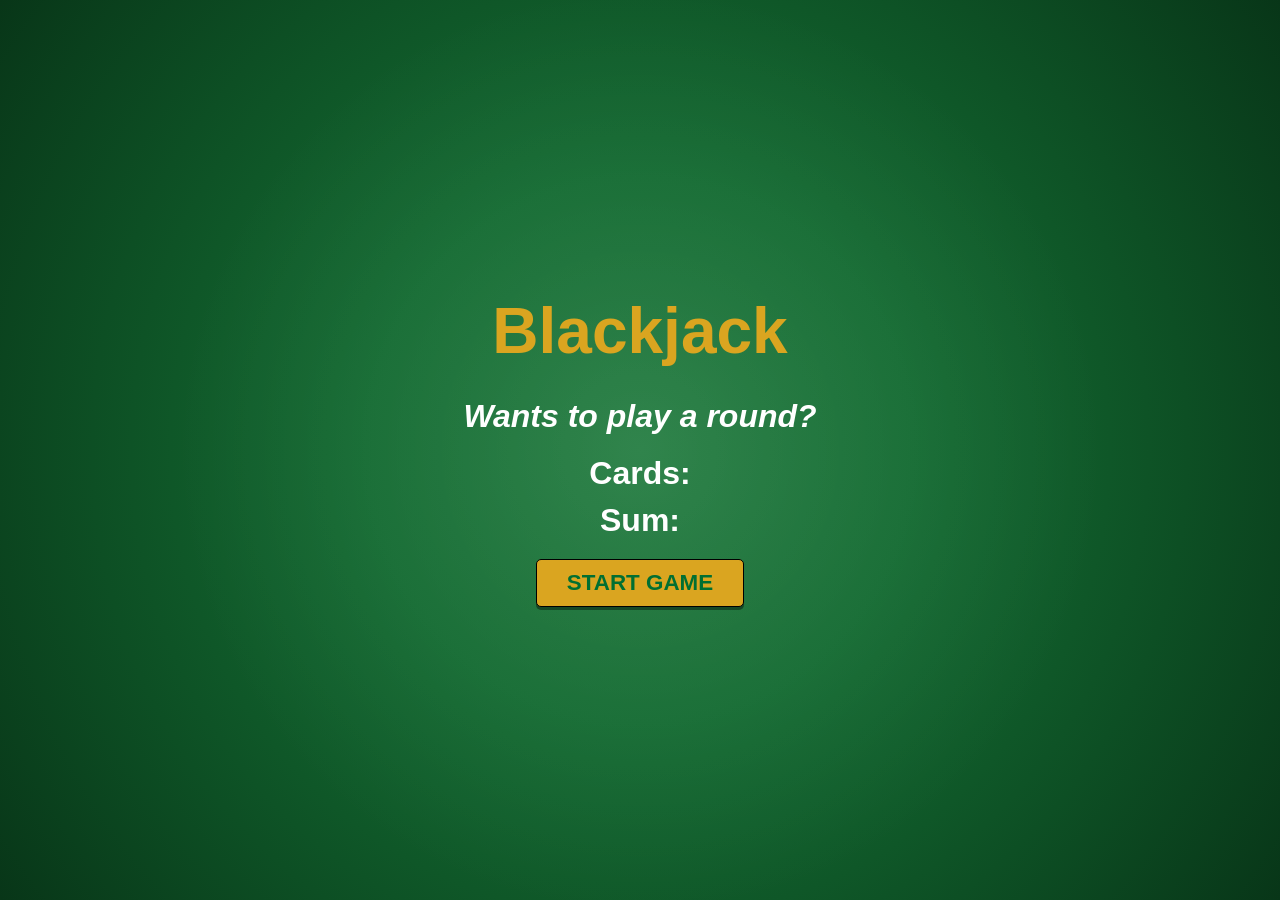
==== Blackjack game/index.html @ 888b8d4b "blackjack game" ====
<!doctype html>
<html lang="en">
  <head>
    <meta charset="UTF-8" />
    <meta name="viewport" content="width=device-width, initial-scale=1.0" />
    <link rel="stylesheet" href="style.css" />
    <title>Play Blackjack</title>
  </head>
  <body>
    <h1>Blackjack</h1>
    <main>
      <p id="message-el">Wants to play a round?</p>
      <p id="cards-el">Cards:</p>
      <p id="sum-el">Sum:</p>
      <button onclick="startGame()" id="start-game">START GAME</button>
      <button onclick="drawNewCard()" id="new-card">NEW CARD</button>
      <button onclick="restartGame()" id="restart-game">RESTART GAME</button>
    </main>
    <script src="index.js"></script>
  </body>
</html>
---- Blackjack game/style.css ----
* {
  margin: 0;
  padding: 0;
  box-sizing: border-box;
}

body {
  height: 100vh;
  background:
    radial-gradient(
      circle at center,
      rgba(255, 255, 255, 0.08),
      transparent 60%
    ),
    radial-gradient(
      circle at center,
      #1f7a3d 0%,
      #146b32 35%,
      #0d4f24 70%,
      #083618 100%
    );

  font-family:
    "Trebuchet MS", "Lucida Sans Unicode", "Lucida Grande", Arial, sans-serif;
  font-weight: bold;
  color: white;
  display: flex;
  flex-flow: column;
  align-items: center;
  justify-content: center;
  gap: 30px;
}

h1 {
  color: goldenrod;
  font-size: 4em;
}

main {
  display: flex;
  flex-flow: column;
  align-items: center;
  font-size: 2em;
}

#cards-el {
  margin-bottom: 10px;
}

#message-el {
  font-style: italic;
  margin-bottom: 20px;
  text-align: center;
}

button.active {
  display: block;
  padding: 10px 30px;
  margin-top: 20px;
  font-weight: bold;
  font-size: 0.7em;
  border-radius: 5px;
  border: none;
  color: #016f32;
  background-color: goldenrod;
  cursor: pointer;
  box-shadow: 0 3px 0 rgba(0, 0, 0, 0.4);
  transition: transform 0.1s ease;
  border: 1px solid black;
}

button {
  display: none;
}

button:active {
  transform: translateY(3px);
  box-shadow: none;
}
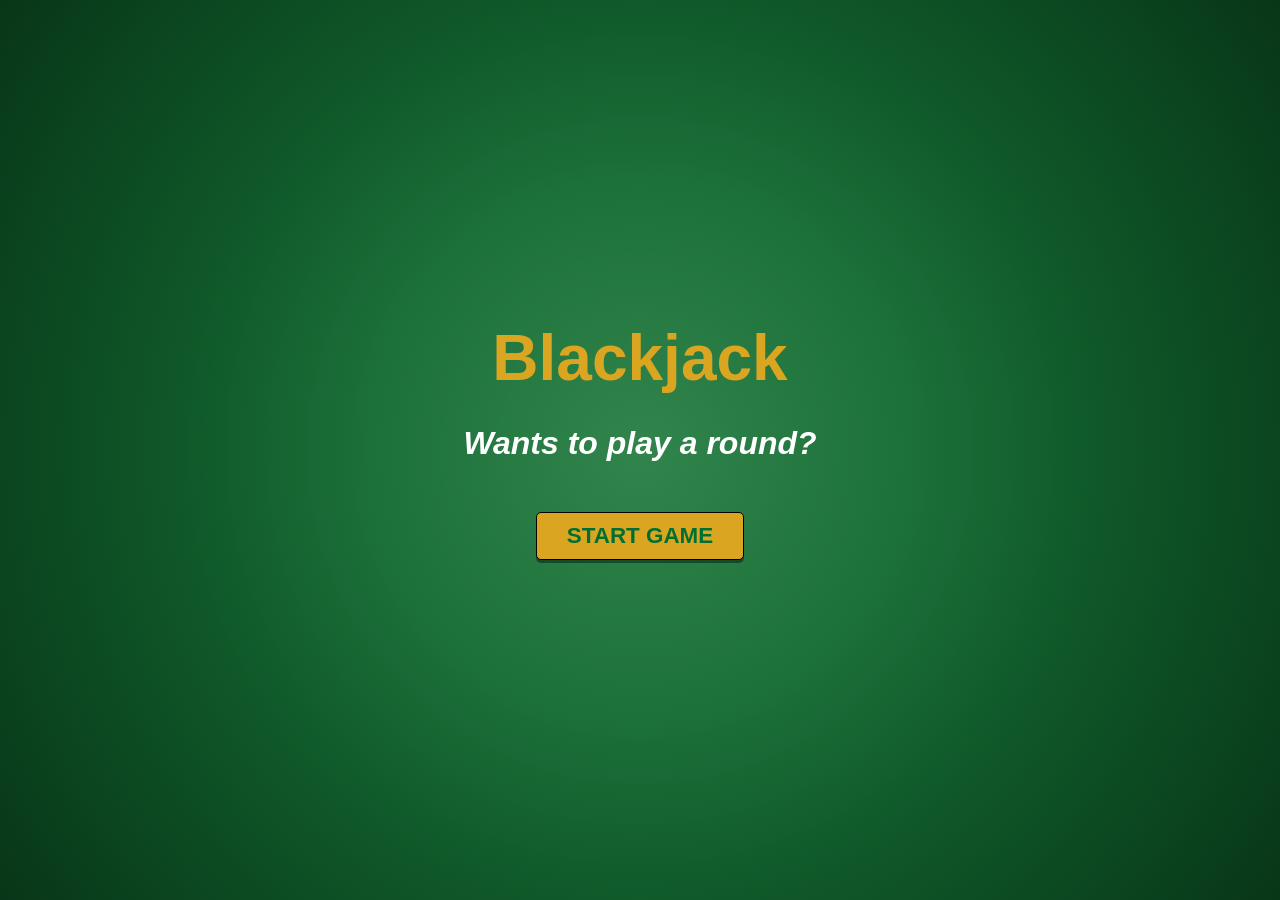
==== commit 8154d4d8: "feat: create wager system" ====
--- a/Blackjack game/index.html
+++ b/Blackjack game/index.html
@@ -10,11 +10,13 @@
     <h1>Blackjack</h1>
     <main>
       <p id="message-el">Wants to play a round?</p>
-      <p id="cards-el">Cards:</p>
-      <p id="sum-el">Sum:</p>
+      <p id="cards-el"></p>
+      <p id="sum-el"></p>
       <button onclick="startGame()" id="start-game">START GAME</button>
-      <button onclick="drawNewCard()" id="new-card">NEW CARD</button>
+      <button onclick="stopGame()" id="stop-game">STOP</button>
+      <button onclick="newCard()" id="new-card">NEW CARD</button>
       <button onclick="restartGame()" id="restart-game">RESTART GAME</button>
+      <p id="player-el"></p>
     </main>
     <script src="index.js"></script>
   </body>
--- a/Blackjack game/style.css
+++ b/Blackjack game/style.css
@@ -56,7 +56,7 @@
 button.active {
   display: block;
   padding: 10px 30px;
-  margin-top: 20px;
+  margin: 20px 0;
   font-weight: bold;
   font-size: 0.7em;
   border-radius: 5px;
